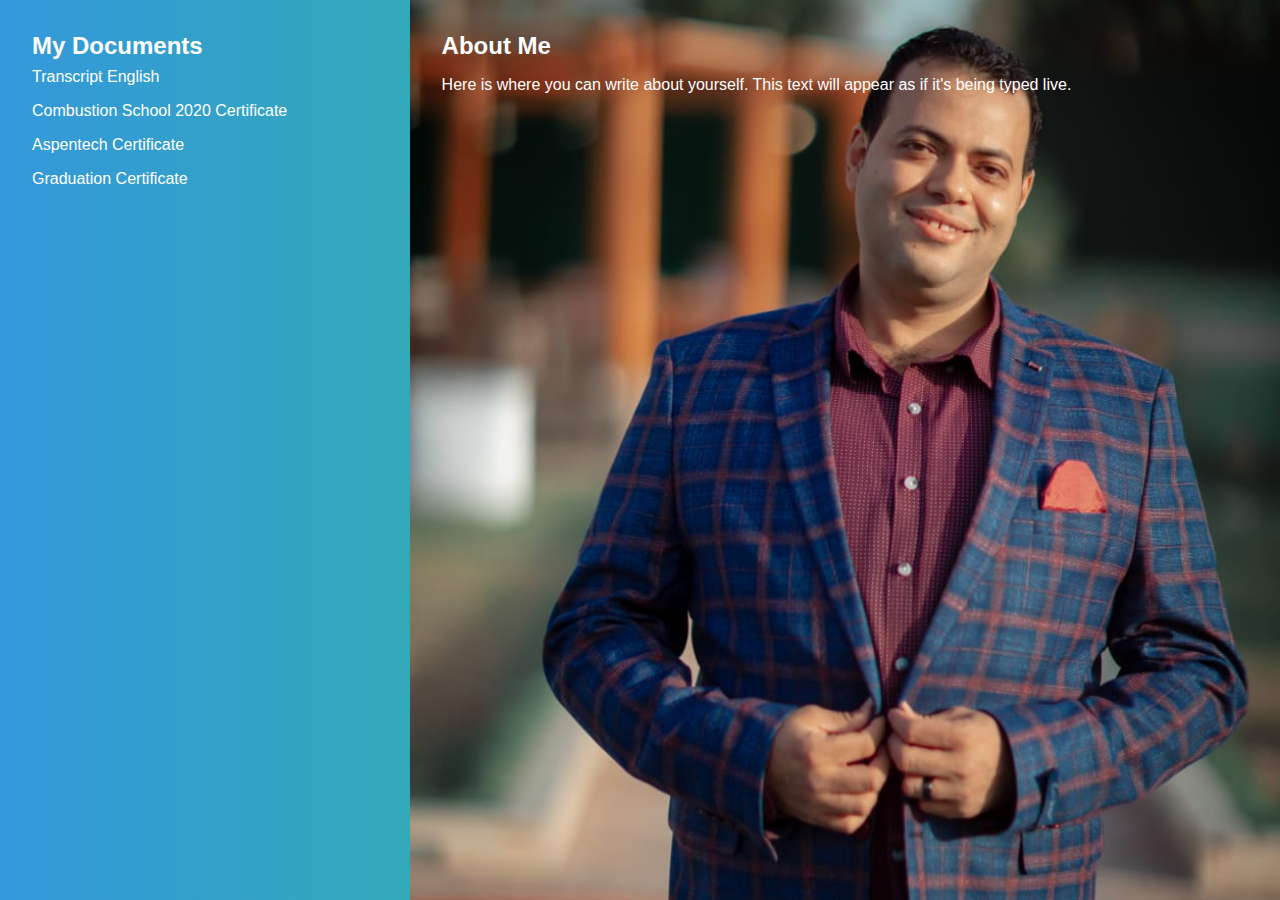
==== index.html @ 3d1b4ee0 "Add files via upload" ====
<!DOCTYPE html>
<html lang="en">

<head>
    <meta charset="UTF-8">
    <meta name="viewport" content="width=device-width, initial-scale=1.0">
    <title>My Graduation</title>
    <style>
        @keyframes slideshow {
            50% {
                opacity: 1;
            }
            100% {
                opacity: 0;
            }
        }

        @keyframes typing {
            from {
                width: 0;
            }
        }

        body {
            margin: 0;
            height: 100vh;
            display: flex;
            background: linear-gradient(to right, #3498db, #2ecc71);
            color: white;
            font-family: Arial, sans-serif;
        }

        .left {
            width: 30%;
            padding: 2em;
        }

        .right {
            width: 70%;
            padding: 2em;
            position: relative;
        }

        .right:before {
            content: " ";
            display: block;
            position: absolute;
            top: 0;
            bottom: 0;
            left: 0;
            right: 0;
            background: url("my_photo_1.jpg") no-repeat center center / cover;
            animation: slideshow 8s infinite;
            z-index: -1;
        }

        .right:after {
            content: " ";
            display: block;
            position: absolute;
            top: 0;
            bottom: 0;
            left: 0;
            right: 0;
            background: url("my_photo_2.jpg") no-repeat center center / cover;
            animation: slideshow 8s infinite;
            animation-delay: 4s;
            z-index: -1;
        }

        a {
            display: block;
            color: white;
            text-decoration: none;
            padding: 0.5em 0;
        }

        a:hover {
            text-decoration: underline;
        }

        h2 {
            margin: 0;
        }

        .typing h2 {
            white-space: nowrap;
            overflow: hidden;
            animation: typing 4s steps(40, end);
        }

        .typing p {
            white-space: nowrap;
            overflow: hidden;
            animation: typing 8s steps(80, end);
            animation-delay: 4s;
        }
    </style>
</head>

<body>
    <div class="left">
        <h2>My Documents</h2>
        <a href="Transcript English.pdf" target="_blank">Transcript English</a>
        <a href="Combustion School 2020 Certificate-Ahmed Sabri.png" target="_blank">Combustion School 2020 Certificate</a>
        <a href="Aspentech certificate for Ahmed Sabri.pdf" target="_blank">Aspentech Certificate</a>
        <a href="Ahmed_sabri_English_garduation_Certificate_Back&Front.pdf" target="_blank">Graduation Certificate</a>
    </div>
    <div class="right typing">
        <h2>About Me</h2>
        <p>Here is where you can write about yourself. This text will appear as if it's being typed live.</p>
    </div>
</body>

</html>
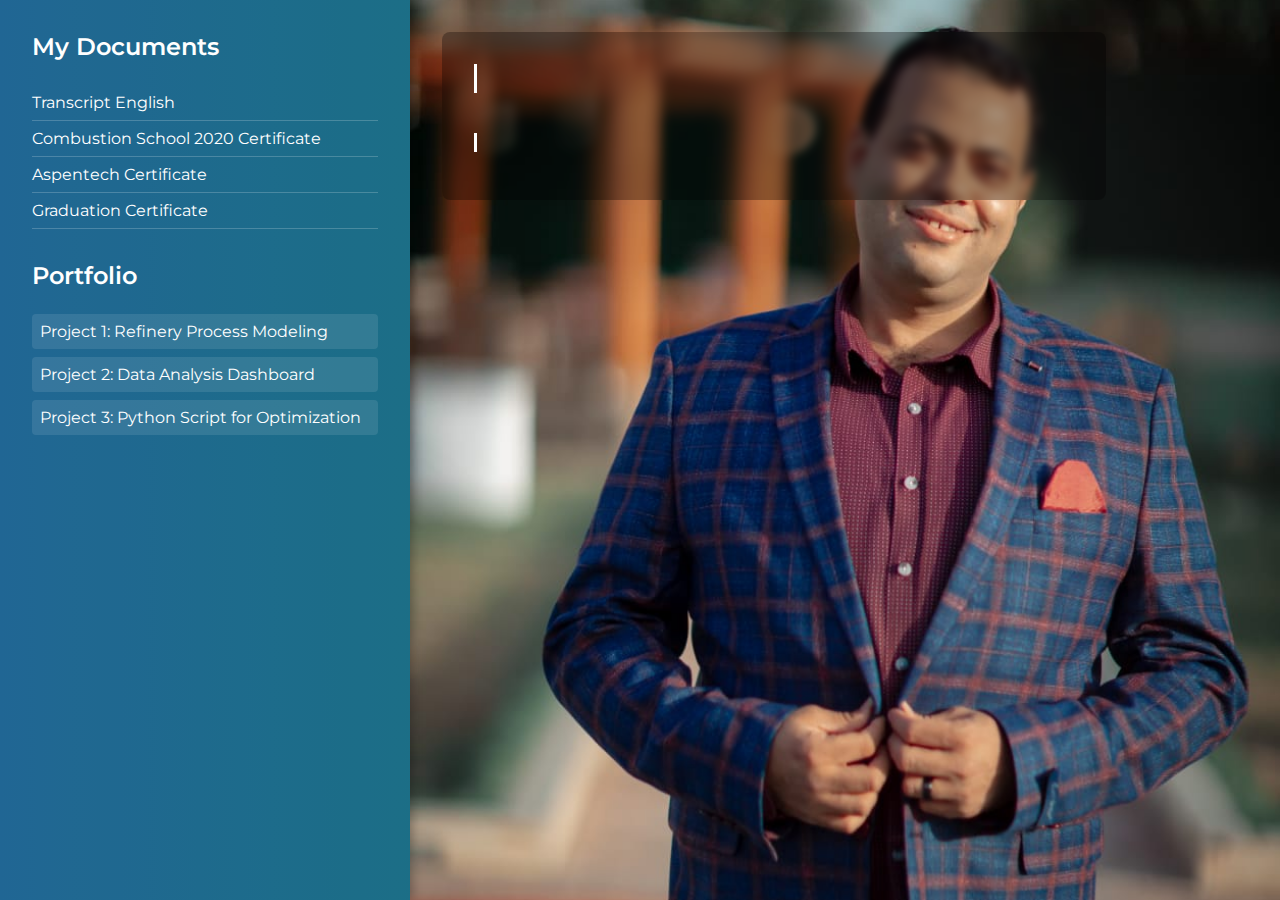
==== commit 02da528e: "Update index.html" ====
--- a/index.html
+++ b/index.html
@@ -1,11 +1,21 @@
 <!DOCTYPE html>
 <html lang="en">
-
 <head>
     <meta charset="UTF-8">
     <meta name="viewport" content="width=device-width, initial-scale=1.0">
-    <title>My Graduation</title>
+    <title>My Portfolio</title>
+    <!-- Google Font -->
+    <link rel="preconnect" href="https://fonts.googleapis.com">
+    <link rel="stylesheet" 
+          href="https://fonts.googleapis.com/css2?family=Montserrat:wght@300;400;600&display=swap">
     <style>
+        :root {
+            --primary-color: #2c3e50;
+            --secondary-color: #16a085;
+            --text-color: #ffffff;
+            --background-gradient: linear-gradient(to right, #2980b9, #16a085);
+        }
+
         @keyframes slideshow {
             50% {
                 opacity: 1;
@@ -23,22 +33,87 @@
 
         body {
             margin: 0;
+            font-family: 'Montserrat', sans-serif;
             height: 100vh;
             display: flex;
-            background: linear-gradient(to right, #3498db, #2ecc71);
-            color: white;
-            font-family: Arial, sans-serif;
+            flex-direction: column;
+            background: var(--background-gradient);
+            color: var(--text-color);
+        }
+
+        .container {
+            display: flex;
+            flex: 1;
+            overflow: hidden;
         }
 
         .left {
             width: 30%;
             padding: 2em;
+            background: rgba(0,0,0,0.2);
+            box-shadow: 2px 0px 10px rgba(0,0,0,0.3);
+            display: flex;
+            flex-direction: column;
+            justify-content: space-between;
+        }
+
+        .left h2 {
+            margin: 0 0 1em 0;
+            font-weight: 600;
+            font-size: 1.5em;
+        }
+
+        .docs-list {
+            margin-bottom: 2em;
+        }
+
+        .docs-list a {
+            display: block;
+            color: var(--text-color);
+            text-decoration: none;
+            padding: 0.5em 0;
+            border-bottom: 1px solid rgba(255,255,255,0.2);
+            transition: color 0.3s;
+        }
+
+        .docs-list a:hover {
+            color: #ecf0f1;
+        }
+
+        .portfolio {
+            margin-top: 2em;
+        }
+
+        .portfolio h2 {
+            margin: 0 0 1em 0;
+            font-weight: 600;
+            font-size: 1.5em;
+        }
+
+        .portfolio-items {
+            display: flex;
+            flex-direction: column;
+        }
+
+        .portfolio-items a {
+            margin-bottom: 0.5em;
+            padding: 0.5em;
+            background: rgba(255,255,255,0.1);
+            text-decoration: none;
+            color: var(--text-color);
+            border-radius: 4px;
+            transition: background 0.3s;
+        }
+
+        .portfolio-items a:hover {
+            background: rgba(255,255,255,0.2);
         }
 
         .right {
             width: 70%;
             padding: 2em;
             position: relative;
+            overflow: hidden;
         }
 
         .right:before {
@@ -68,48 +143,82 @@
             z-index: -1;
         }
 
-        a {
-            display: block;
-            color: white;
-            text-decoration: none;
-            padding: 0.5em 0;
-        }
-
-        a:hover {
-            text-decoration: underline;
-        }
-
-        h2 {
-            margin: 0;
-        }
-
-        .typing h2 {
-            white-space: nowrap;
-            overflow: hidden;
-            animation: typing 4s steps(40, end);
-        }
-
+        .about {
+            width: 100%;
+            max-width: 600px;
+            background: rgba(0,0,0,0.3);
+            padding: 2em;
+            border-radius: 8px;
+            backdrop-filter: blur(4px);
+        }
+
+        .about h2 {
+            margin-top: 0;
+            font-weight: 600;
+            position: relative;
+            display: inline-block;
+        }
+
+        /* Typing Effect */
+        .typing h2,
         .typing p {
             white-space: nowrap;
             overflow: hidden;
-            animation: typing 8s steps(80, end);
-            animation-delay: 4s;
+            border-right: 3px solid var(--text-color);
+        }
+
+        .typing h2 {
+            width: 0;
+            animation: typing 3s steps(30, end) forwards;
+        }
+
+        .typing p {
+            width: 0;
+            animation: typing 6s steps(60, end) forwards;
+            animation-delay: 3s;
+        }
+
+        @media screen and (max-width: 900px) {
+            .container {
+                flex-direction: column;
+            }
+            .left, .right {
+                width: 100%;
+            }
+            .left {
+                box-shadow: none;
+            }
         }
     </style>
 </head>
-
 <body>
-    <div class="left">
-        <h2>My Documents</h2>
-        <a href="Transcript English.pdf" target="_blank">Transcript English</a>
-        <a href="Combustion School 2020 Certificate-Ahmed Sabri.png" target="_blank">Combustion School 2020 Certificate</a>
-        <a href="Aspentech certificate for Ahmed Sabri.pdf" target="_blank">Aspentech Certificate</a>
-        <a href="Ahmed_sabri_English_garduation_Certificate_Back&Front.pdf" target="_blank">Graduation Certificate</a>
-    </div>
-    <div class="right typing">
-        <h2>About Me</h2>
-        <p>Here is where you can write about yourself. This text will appear as if it's being typed live.</p>
+    <div class="container">
+        <div class="left">
+            <div>
+                <h2>My Documents</h2>
+                <div class="docs-list">
+                    <a href="Transcript English.pdf" target="_blank">Transcript English</a>
+                    <a href="Combustion School 2020 Certificate-Ahmed Sabri.png" target="_blank">Combustion School 2020 Certificate</a>
+                    <a href="Aspentech certificate for Ahmed Sabri.pdf" target="_blank">Aspentech Certificate</a>
+                    <a href="Ahmed_sabri_English_garduation_Certificate_Back&Front.pdf" target="_blank">Graduation Certificate</a>
+                </div>
+
+                <div class="portfolio">
+                    <h2>Portfolio</h2>
+                    <div class="portfolio-items">
+                        <a href="#" target="_blank">Project 1: Refinery Process Modeling</a>
+                        <a href="#" target="_blank">Project 2: Data Analysis Dashboard</a>
+                        <a href="#" target="_blank">Project 3: Python Script for Optimization</a>
+                    </div>
+                </div>
+            </div>
+        </div>
+        <div class="right">
+            <div class="about typing">
+                <h2>About Me</h2>
+                <p>Welcome to my portfolio. I am a seasoned professional passionate about refinery processes, data analysis, and software development. I combine industry expertise with technical proficiency to deliver innovative solutions.</p>
+            </div>
+        </div>
     </div>
 </body>
-
-</html>+</html>
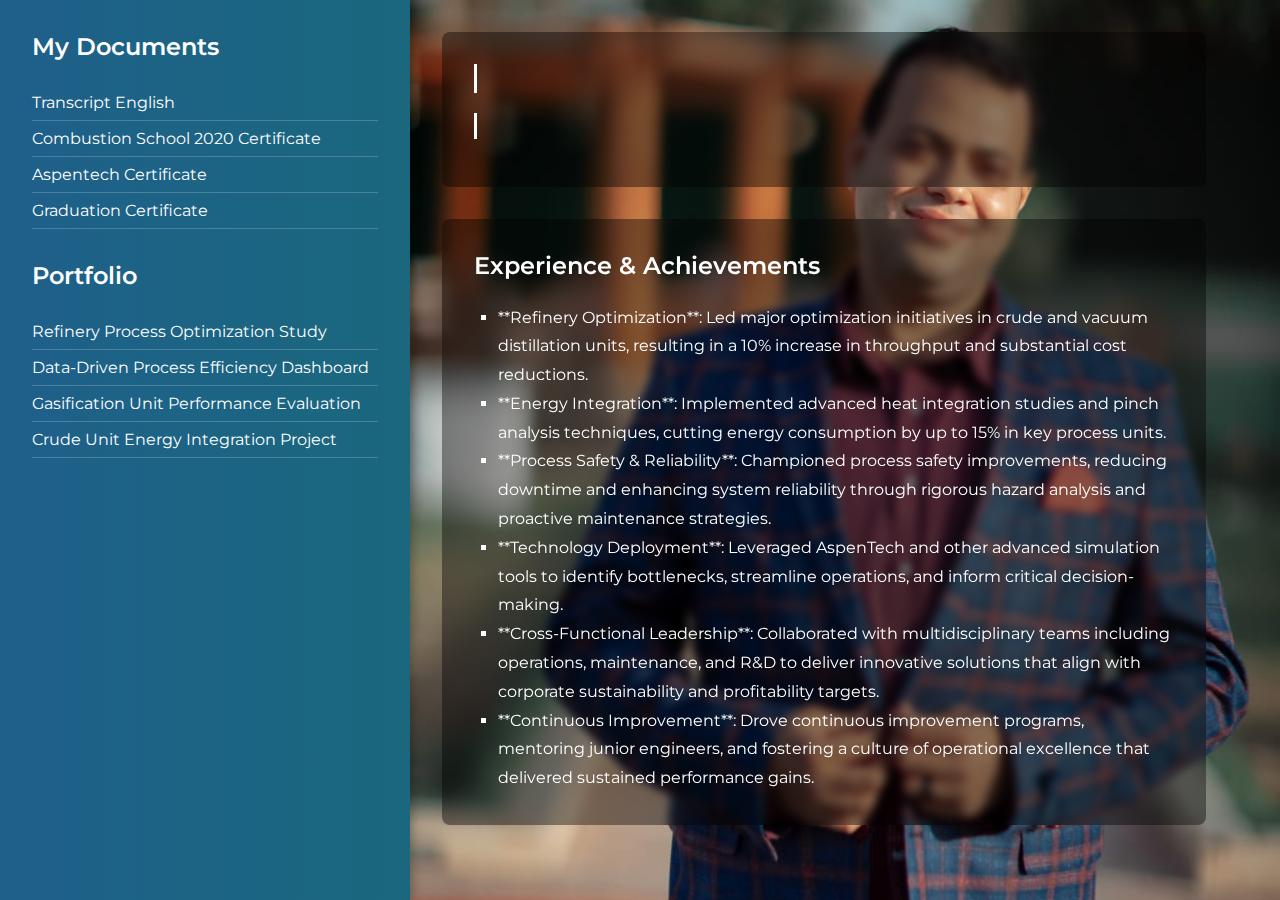
==== commit e3cd0ebc: "Update index.html" ====
--- a/index.html
+++ b/index.html
@@ -34,7 +34,7 @@
         body {
             margin: 0;
             font-family: 'Montserrat', sans-serif;
-            height: 100vh;
+            min-height: 100vh;
             display: flex;
             flex-direction: column;
             background: var(--background-gradient);
@@ -50,24 +50,27 @@
         .left {
             width: 30%;
             padding: 2em;
-            background: rgba(0,0,0,0.2);
+            background: rgba(0,0,0,0.25);
             box-shadow: 2px 0px 10px rgba(0,0,0,0.3);
             display: flex;
             flex-direction: column;
-            justify-content: space-between;
+            justify-content: flex-start;
         }
 
         .left h2 {
-            margin: 0 0 1em 0;
+            margin-top: 0;
+            margin-bottom: 1em;
             font-weight: 600;
             font-size: 1.5em;
         }
 
-        .docs-list {
+        .docs-list,
+        .portfolio-items {
             margin-bottom: 2em;
         }
 
-        .docs-list a {
+        .docs-list a,
+        .portfolio-items a {
             display: block;
             color: var(--text-color);
             text-decoration: none;
@@ -76,37 +79,15 @@
             transition: color 0.3s;
         }
 
-        .docs-list a:hover {
+        .docs-list a:hover,
+        .portfolio-items a:hover {
             color: #ecf0f1;
-        }
-
-        .portfolio {
-            margin-top: 2em;
         }
 
         .portfolio h2 {
             margin: 0 0 1em 0;
             font-weight: 600;
             font-size: 1.5em;
-        }
-
-        .portfolio-items {
-            display: flex;
-            flex-direction: column;
-        }
-
-        .portfolio-items a {
-            margin-bottom: 0.5em;
-            padding: 0.5em;
-            background: rgba(255,255,255,0.1);
-            text-decoration: none;
-            color: var(--text-color);
-            border-radius: 4px;
-            transition: background 0.3s;
-        }
-
-        .portfolio-items a:hover {
-            background: rgba(255,255,255,0.2);
         }
 
         .right {
@@ -143,23 +124,25 @@
             z-index: -1;
         }
 
-        .about {
+        .about-section {
             width: 100%;
-            max-width: 600px;
-            background: rgba(0,0,0,0.3);
+            max-width: 700px;
+            background: rgba(0,0,0,0.4);
             padding: 2em;
             border-radius: 8px;
             backdrop-filter: blur(4px);
-        }
-
-        .about h2 {
+            margin-bottom: 2em;
+        }
+
+        .about-section h2 {
             margin-top: 0;
             font-weight: 600;
-            position: relative;
-            display: inline-block;
-        }
-
-        /* Typing Effect */
+        }
+
+        .about-section p {
+            line-height: 1.6em;
+        }
+
         .typing h2,
         .typing p {
             white-space: nowrap;
@@ -178,6 +161,32 @@
             animation-delay: 3s;
         }
 
+        .experience {
+            width: 100%;
+            max-width: 700px;
+            background: rgba(0,0,0,0.4);
+            padding: 2em;
+            border-radius: 8px;
+            backdrop-filter: blur(4px);
+        }
+
+        .experience h2 {
+            margin-top: 0;
+            margin-bottom: 1em;
+            font-weight: 600;
+        }
+
+        .experience ul {
+            list-style-type: square;
+            margin: 0;
+            padding: 0;
+            line-height: 1.8em;
+        }
+
+        .experience ul li {
+            margin-left: 1.5em;
+        }
+
         @media screen and (max-width: 900px) {
             .container {
                 flex-direction: column;
@@ -194,29 +203,54 @@
 <body>
     <div class="container">
         <div class="left">
-            <div>
-                <h2>My Documents</h2>
-                <div class="docs-list">
-                    <a href="Transcript English.pdf" target="_blank">Transcript English</a>
-                    <a href="Combustion School 2020 Certificate-Ahmed Sabri.png" target="_blank">Combustion School 2020 Certificate</a>
-                    <a href="Aspentech certificate for Ahmed Sabri.pdf" target="_blank">Aspentech Certificate</a>
-                    <a href="Ahmed_sabri_English_garduation_Certificate_Back&Front.pdf" target="_blank">Graduation Certificate</a>
-                </div>
-
-                <div class="portfolio">
-                    <h2>Portfolio</h2>
-                    <div class="portfolio-items">
-                        <a href="#" target="_blank">Project 1: Refinery Process Modeling</a>
-                        <a href="#" target="_blank">Project 2: Data Analysis Dashboard</a>
-                        <a href="#" target="_blank">Project 3: Python Script for Optimization</a>
-                    </div>
+            <h2>My Documents</h2>
+            <div class="docs-list">
+                <a href="Transcript English.pdf" target="_blank">Transcript English</a>
+                <a href="Combustion School 2020 Certificate-Ahmed Sabri.png" target="_blank">Combustion School 2020 Certificate</a>
+                <a href="Aspentech certificate for Ahmed Sabri.pdf" target="_blank">Aspentech Certificate</a>
+                <a href="Ahmed_sabri_English_garduation_Certificate_Back&Front.pdf" target="_blank">Graduation Certificate</a>
+            </div>
+            <div class="portfolio">
+                <h2>Portfolio</h2>
+                <div class="portfolio-items">
+                    <a href="#" target="_blank">Refinery Process Optimization Study</a>
+                    <a href="#" target="_blank">Data-Driven Process Efficiency Dashboard</a>
+                    <a href="#" target="_blank">Gasification Unit Performance Evaluation</a>
+                    <a href="#" target="_blank">Crude Unit Energy Integration Project</a>
                 </div>
             </div>
         </div>
         <div class="right">
-            <div class="about typing">
+            <div class="about-section typing">
                 <h2>About Me</h2>
-                <p>Welcome to my portfolio. I am a seasoned professional passionate about refinery processes, data analysis, and software development. I combine industry expertise with technical proficiency to deliver innovative solutions.</p>
+                <p>
+                    I am a seasoned Refinery Process Engineer with over 16 years of hands-on experience 
+                    in optimizing process units, enhancing energy efficiency, and driving operational 
+                    excellence. My career has been dedicated to refining hydrocarbons safely, efficiently, 
+                    and sustainably. Over the years, I've combined advanced engineering principles with 
+                    data-driven methodologies to deliver measurable improvements in product quality, 
+                    throughput, and cost savings.
+                </p>
+            </div>
+            
+            <div class="experience">
+                <h2>Experience & Achievements</h2>
+                <ul>
+                    <li>**Refinery Optimization**: Led major optimization initiatives in crude and vacuum 
+                        distillation units, resulting in a 10% increase in throughput and substantial cost reductions.</li>
+                    <li>**Energy Integration**: Implemented advanced heat integration studies and pinch analysis 
+                        techniques, cutting energy consumption by up to 15% in key process units.</li>
+                    <li>**Process Safety & Reliability**: Championed process safety improvements, reducing 
+                        downtime and enhancing system reliability through rigorous hazard analysis and proactive 
+                        maintenance strategies.</li>
+                    <li>**Technology Deployment**: Leveraged AspenTech and other advanced simulation tools to 
+                        identify bottlenecks, streamline operations, and inform critical decision-making.</li>
+                    <li>**Cross-Functional Leadership**: Collaborated with multidisciplinary teams including 
+                        operations, maintenance, and R&D to deliver innovative solutions that align with corporate 
+                        sustainability and profitability targets.</li>
+                    <li>**Continuous Improvement**: Drove continuous improvement programs, mentoring junior engineers, 
+                        and fostering a culture of operational excellence that delivered sustained performance gains.</li>
+                </ul>
             </div>
         </div>
     </div>
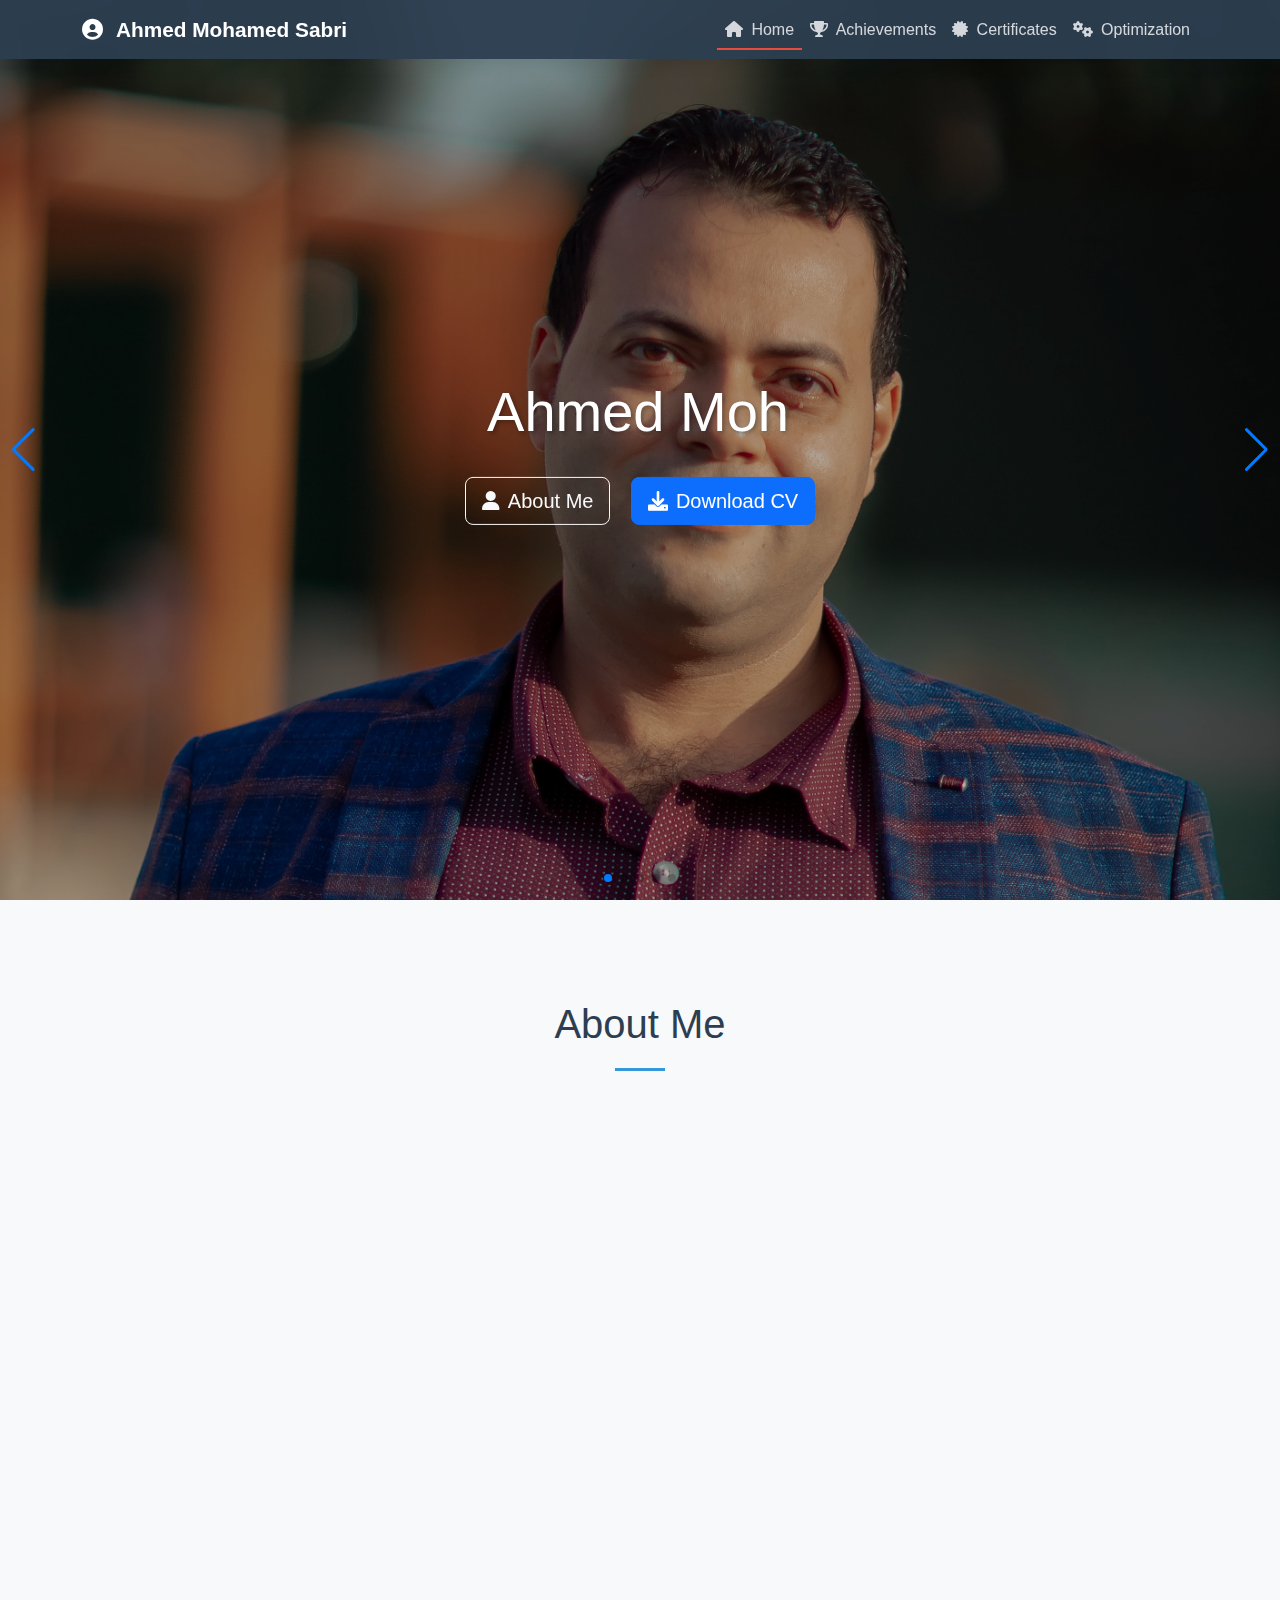
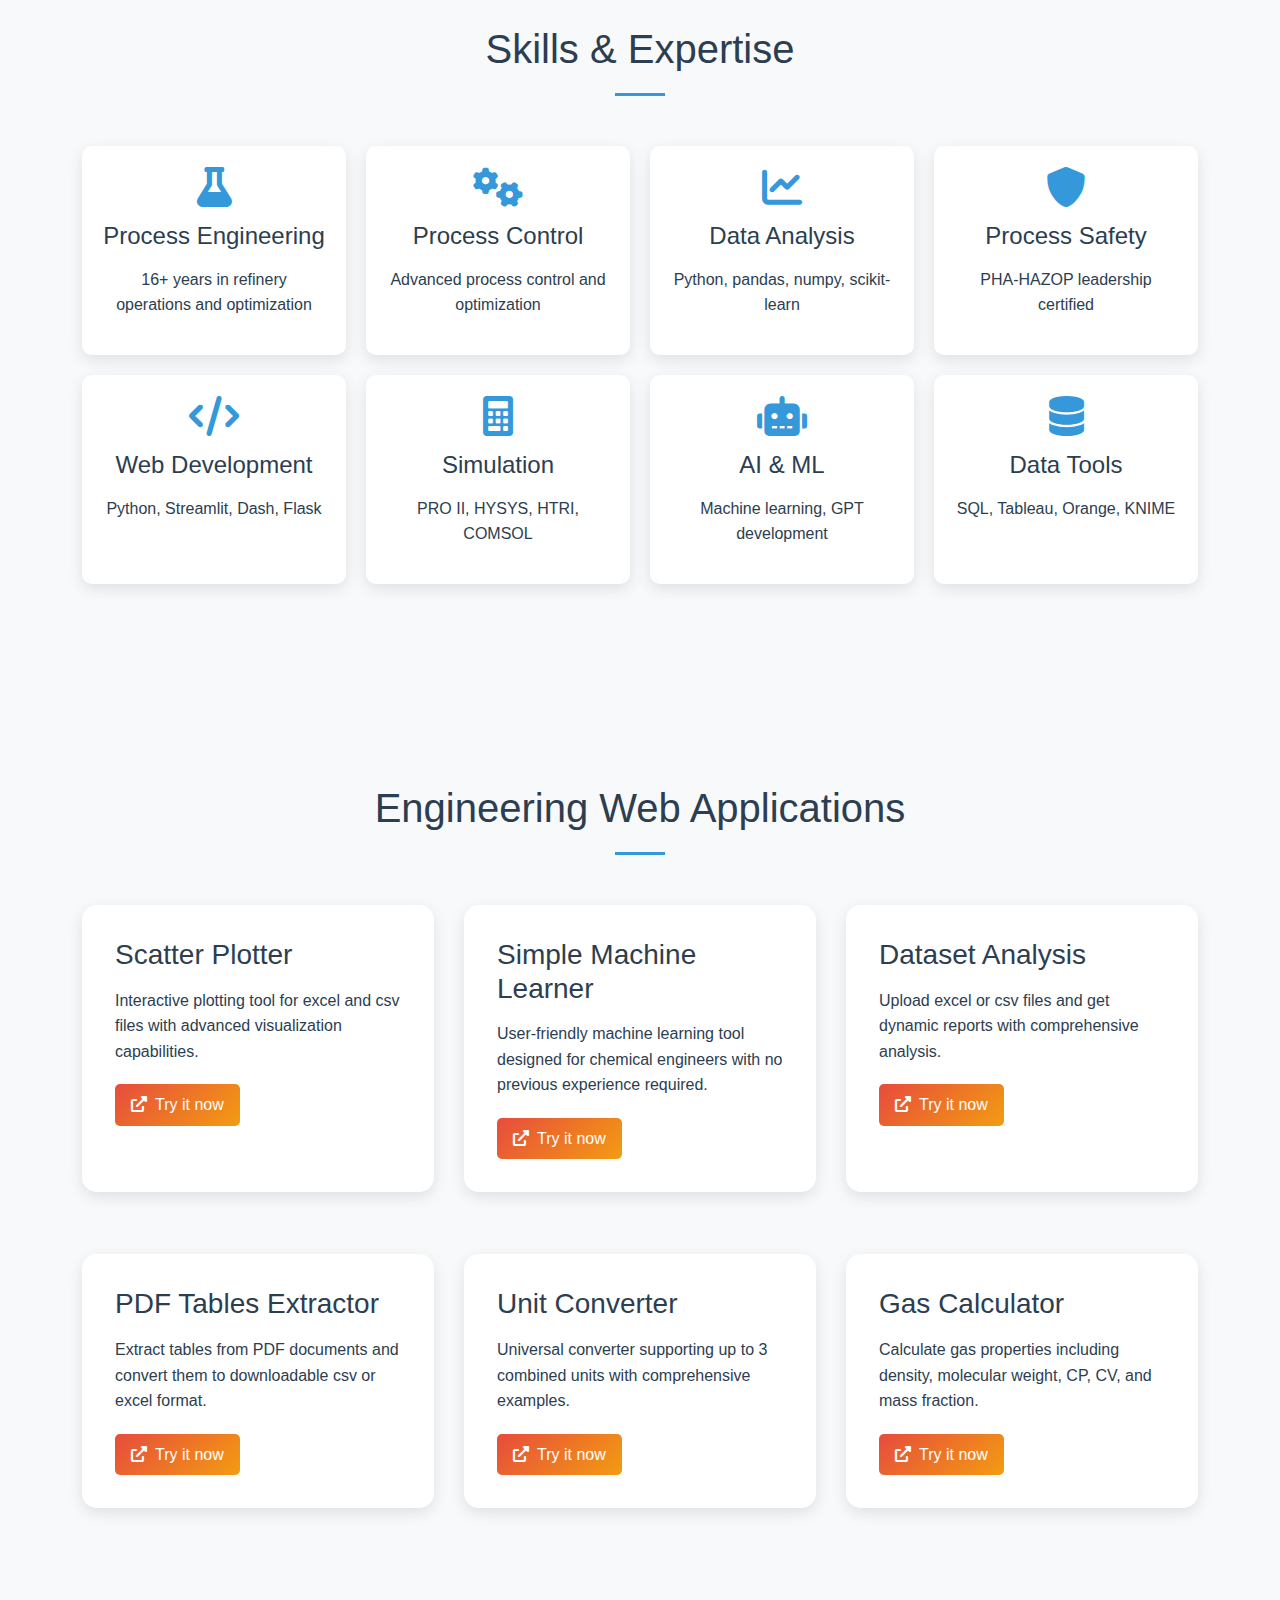
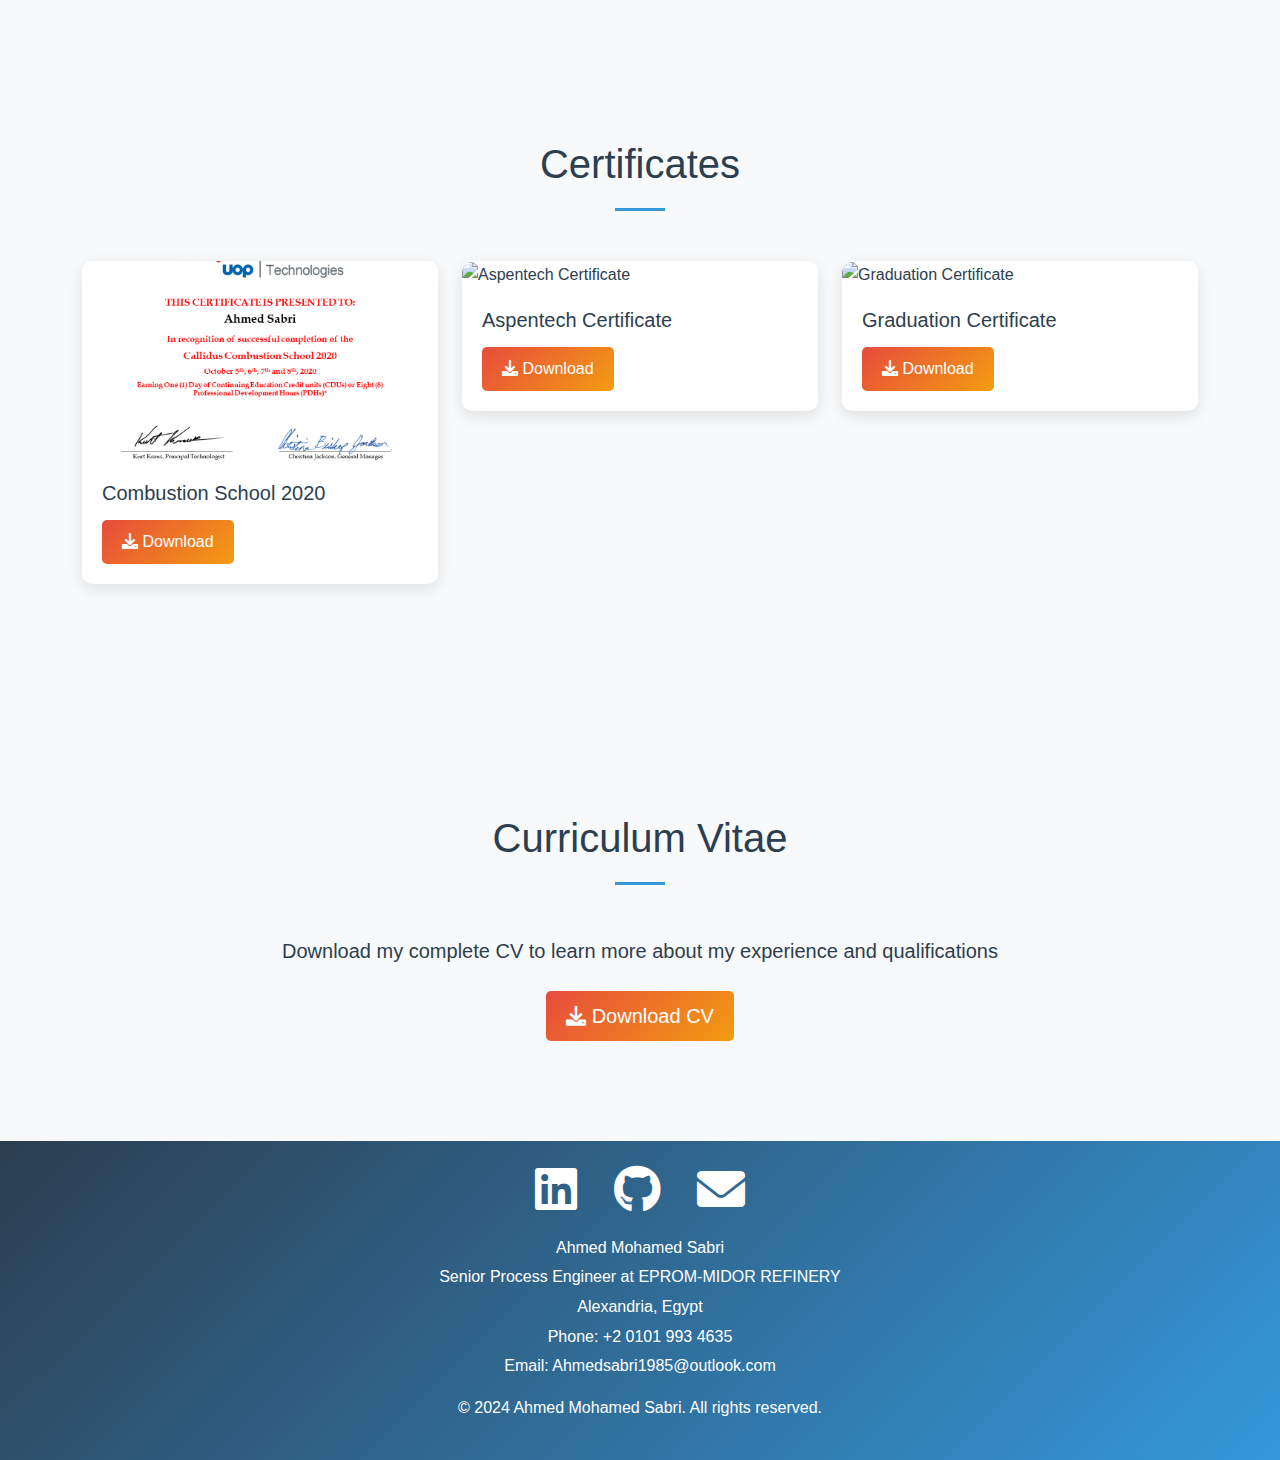
==== commit b189f081: "Updated portfolio website with modern design, optimization page, and enhanced JavaScript effects" ====
--- a/index.html
+++ b/index.html
@@ -1,258 +1,507 @@
-<!DOCTYPE html>
-<html lang="en">
-<head>
-    <meta charset="UTF-8">
-    <meta name="viewport" content="width=device-width, initial-scale=1.0">
-    <title>My Portfolio</title>
-    <!-- Google Font -->
-    <link rel="preconnect" href="https://fonts.googleapis.com">
-    <link rel="stylesheet" 
-          href="https://fonts.googleapis.com/css2?family=Montserrat:wght@300;400;600&display=swap">
-    <style>
-        :root {
-            --primary-color: #2c3e50;
-            --secondary-color: #16a085;
-            --text-color: #ffffff;
-            --background-gradient: linear-gradient(to right, #2980b9, #16a085);
-        }
-
-        @keyframes slideshow {
-            50% {
-                opacity: 1;
-            }
-            100% {
-                opacity: 0;
-            }
-        }
-
-        @keyframes typing {
-            from {
-                width: 0;
-            }
-        }
-
-        body {
-            margin: 0;
-            font-family: 'Montserrat', sans-serif;
-            min-height: 100vh;
-            display: flex;
-            flex-direction: column;
-            background: var(--background-gradient);
-            color: var(--text-color);
-        }
-
-        .container {
-            display: flex;
-            flex: 1;
-            overflow: hidden;
-        }
-
-        .left {
-            width: 30%;
-            padding: 2em;
-            background: rgba(0,0,0,0.25);
-            box-shadow: 2px 0px 10px rgba(0,0,0,0.3);
-            display: flex;
-            flex-direction: column;
-            justify-content: flex-start;
-        }
-
-        .left h2 {
-            margin-top: 0;
-            margin-bottom: 1em;
-            font-weight: 600;
-            font-size: 1.5em;
-        }
-
-        .docs-list,
-        .portfolio-items {
-            margin-bottom: 2em;
-        }
-
-        .docs-list a,
-        .portfolio-items a {
-            display: block;
-            color: var(--text-color);
-            text-decoration: none;
-            padding: 0.5em 0;
-            border-bottom: 1px solid rgba(255,255,255,0.2);
-            transition: color 0.3s;
-        }
-
-        .docs-list a:hover,
-        .portfolio-items a:hover {
-            color: #ecf0f1;
-        }
-
-        .portfolio h2 {
-            margin: 0 0 1em 0;
-            font-weight: 600;
-            font-size: 1.5em;
-        }
-
-        .right {
-            width: 70%;
-            padding: 2em;
-            position: relative;
-            overflow: hidden;
-        }
-
-        .right:before {
-            content: " ";
-            display: block;
-            position: absolute;
-            top: 0;
-            bottom: 0;
-            left: 0;
-            right: 0;
-            background: url("my_photo_1.jpg") no-repeat center center / cover;
-            animation: slideshow 8s infinite;
-            z-index: -1;
-        }
-
-        .right:after {
-            content: " ";
-            display: block;
-            position: absolute;
-            top: 0;
-            bottom: 0;
-            left: 0;
-            right: 0;
-            background: url("my_photo_2.jpg") no-repeat center center / cover;
-            animation: slideshow 8s infinite;
-            animation-delay: 4s;
-            z-index: -1;
-        }
-
-        .about-section {
-            width: 100%;
-            max-width: 700px;
-            background: rgba(0,0,0,0.4);
-            padding: 2em;
-            border-radius: 8px;
-            backdrop-filter: blur(4px);
-            margin-bottom: 2em;
-        }
-
-        .about-section h2 {
-            margin-top: 0;
-            font-weight: 600;
-        }
-
-        .about-section p {
-            line-height: 1.6em;
-        }
-
-        .typing h2,
-        .typing p {
-            white-space: nowrap;
-            overflow: hidden;
-            border-right: 3px solid var(--text-color);
-        }
-
-        .typing h2 {
-            width: 0;
-            animation: typing 3s steps(30, end) forwards;
-        }
-
-        .typing p {
-            width: 0;
-            animation: typing 6s steps(60, end) forwards;
-            animation-delay: 3s;
-        }
-
-        .experience {
-            width: 100%;
-            max-width: 700px;
-            background: rgba(0,0,0,0.4);
-            padding: 2em;
-            border-radius: 8px;
-            backdrop-filter: blur(4px);
-        }
-
-        .experience h2 {
-            margin-top: 0;
-            margin-bottom: 1em;
-            font-weight: 600;
-        }
-
-        .experience ul {
-            list-style-type: square;
-            margin: 0;
-            padding: 0;
-            line-height: 1.8em;
-        }
-
-        .experience ul li {
-            margin-left: 1.5em;
-        }
-
-        @media screen and (max-width: 900px) {
-            .container {
-                flex-direction: column;
-            }
-            .left, .right {
-                width: 100%;
-            }
-            .left {
-                box-shadow: none;
-            }
-        }
-    </style>
-</head>
-<body>
-    <div class="container">
-        <div class="left">
-            <h2>My Documents</h2>
-            <div class="docs-list">
-                <a href="Transcript English.pdf" target="_blank">Transcript English</a>
-                <a href="Combustion School 2020 Certificate-Ahmed Sabri.png" target="_blank">Combustion School 2020 Certificate</a>
-                <a href="Aspentech certificate for Ahmed Sabri.pdf" target="_blank">Aspentech Certificate</a>
-                <a href="Ahmed_sabri_English_garduation_Certificate_Back&Front.pdf" target="_blank">Graduation Certificate</a>
-            </div>
-            <div class="portfolio">
-                <h2>Portfolio</h2>
-                <div class="portfolio-items">
-                    <a href="#" target="_blank">Refinery Process Optimization Study</a>
-                    <a href="#" target="_blank">Data-Driven Process Efficiency Dashboard</a>
-                    <a href="#" target="_blank">Gasification Unit Performance Evaluation</a>
-                    <a href="#" target="_blank">Crude Unit Energy Integration Project</a>
-                </div>
-            </div>
-        </div>
-        <div class="right">
-            <div class="about-section typing">
-                <h2>About Me</h2>
-                <p>
-                    I am a seasoned Refinery Process Engineer with over 16 years of hands-on experience 
-                    in optimizing process units, enhancing energy efficiency, and driving operational 
-                    excellence. My career has been dedicated to refining hydrocarbons safely, efficiently, 
-                    and sustainably. Over the years, I've combined advanced engineering principles with 
-                    data-driven methodologies to deliver measurable improvements in product quality, 
-                    throughput, and cost savings.
-                </p>
-            </div>
-            
-            <div class="experience">
-                <h2>Experience & Achievements</h2>
-                <ul>
-                    <li>**Refinery Optimization**: Led major optimization initiatives in crude and vacuum 
-                        distillation units, resulting in a 10% increase in throughput and substantial cost reductions.</li>
-                    <li>**Energy Integration**: Implemented advanced heat integration studies and pinch analysis 
-                        techniques, cutting energy consumption by up to 15% in key process units.</li>
-                    <li>**Process Safety & Reliability**: Championed process safety improvements, reducing 
-                        downtime and enhancing system reliability through rigorous hazard analysis and proactive 
-                        maintenance strategies.</li>
-                    <li>**Technology Deployment**: Leveraged AspenTech and other advanced simulation tools to 
-                        identify bottlenecks, streamline operations, and inform critical decision-making.</li>
-                    <li>**Cross-Functional Leadership**: Collaborated with multidisciplinary teams including 
-                        operations, maintenance, and R&D to deliver innovative solutions that align with corporate 
-                        sustainability and profitability targets.</li>
-                    <li>**Continuous Improvement**: Drove continuous improvement programs, mentoring junior engineers, 
-                        and fostering a culture of operational excellence that delivered sustained performance gains.</li>
-                </ul>
-            </div>
-        </div>
-    </div>
-</body>
-</html>
+<!DOCTYPE html>
+<html lang="en">
+<head>
+    <meta charset="UTF-8">
+    <meta name="viewport" content="width=device-width, initial-scale=1.0">
+    <title>Ahmed Mohamed Sabri - Portfolio</title>
+    <link href="https://cdn.jsdelivr.net/npm/bootstrap@5.3.0/dist/css/bootstrap.min.css" rel="stylesheet">
+    <link rel="stylesheet" href="https://cdnjs.cloudflare.com/ajax/libs/font-awesome/6.0.0/css/all.min.css">
+    <link rel="stylesheet" href="https://cdn.jsdelivr.net/npm/swiper@8/swiper-bundle.min.css">
+    <link rel="stylesheet" href="styles.css">
+    <style>
+        :root {
+            --primary-color: #2c3e50;
+            --secondary-color: #3498db;
+            --accent-color: #e74c3c;
+        }
+
+        body {
+            font-family: 'Segoe UI', Tahoma, Geneva, Verdana, sans-serif;
+            line-height: 1.6;
+            color: var(--primary-color);
+        }
+
+        .navbar {
+            background-color: rgba(44, 62, 80, 0.95);
+            backdrop-filter: blur(10px);
+            position: fixed;
+            width: 100%;
+            z-index: 1000;
+        }
+
+        .navbar-brand {
+            color: white !important;
+            font-weight: bold;
+        }
+
+        .nav-link {
+            color: rgba(255, 255, 255, 0.8) !important;
+            transition: color 0.3s ease;
+        }
+
+        .nav-link:hover {
+            color: white !important;
+        }
+
+        .hero-section {
+            height: 100vh;
+            background: linear-gradient(rgba(0, 0, 0, 0.5), rgba(0, 0, 0, 0.5));
+            position: relative;
+            overflow: hidden;
+        }
+
+        .swiper {
+            width: 100%;
+            height: 100%;
+        }
+
+        .swiper-slide img {
+            width: 100%;
+            height: 100%;
+            object-fit: cover;
+        }
+
+        .hero-content {
+            position: absolute;
+            top: 50%;
+            left: 50%;
+            transform: translate(-50%, -50%);
+            text-align: center;
+            color: white;
+            z-index: 2;
+        }
+
+        .section {
+            padding: 100px 0;
+        }
+
+        .section-title {
+            text-align: center;
+            margin-bottom: 50px;
+            position: relative;
+        }
+
+        .section-title::after {
+            content: '';
+            display: block;
+            width: 50px;
+            height: 3px;
+            background-color: var(--secondary-color);
+            margin: 20px auto;
+        }
+
+        .certificate-card {
+            background: white;
+            border-radius: 10px;
+            box-shadow: 0 5px 15px rgba(0, 0, 0, 0.1);
+            transition: transform 0.3s ease;
+            margin-bottom: 30px;
+        }
+
+        .certificate-card:hover {
+            transform: translateY(-5px);
+        }
+
+        .certificate-card img {
+            width: 100%;
+            height: 200px;
+            object-fit: cover;
+            border-radius: 10px 10px 0 0;
+        }
+
+        .certificate-card .card-body {
+            padding: 20px;
+        }
+
+        .btn-download {
+            background-color: var(--secondary-color);
+            color: white;
+            border: none;
+            padding: 10px 20px;
+            border-radius: 5px;
+            transition: background-color 0.3s ease;
+        }
+
+        .btn-download:hover {
+            background-color: #2980b9;
+            color: white;
+        }
+
+        .skills-grid {
+            display: grid;
+            grid-template-columns: repeat(auto-fit, minmax(250px, 1fr));
+            gap: 20px;
+            margin-top: 30px;
+        }
+
+        .skill-item {
+            background: white;
+            padding: 20px;
+            border-radius: 10px;
+            box-shadow: 0 5px 15px rgba(0, 0, 0, 0.1);
+            text-align: center;
+        }
+
+        .skill-item i {
+            font-size: 2.5rem;
+            color: var(--secondary-color);
+            margin-bottom: 15px;
+        }
+
+        @media (max-width: 768px) {
+            .hero-section {
+                height: 70vh;
+            }
+            
+            .section {
+                padding: 50px 0;
+            }
+        }
+
+        .scroll-progress {
+            position: fixed;
+            top: 0;
+            left: 0;
+            width: 0;
+            height: 3px;
+            background: var(--secondary-color);
+            z-index: 1001;
+            transition: width 0.1s ease;
+        }
+
+        .loading {
+            position: relative;
+            pointer-events: none;
+        }
+
+        .loading::after {
+            content: '';
+            position: absolute;
+            top: 50%;
+            left: 50%;
+            width: 20px;
+            height: 20px;
+            margin: -10px 0 0 -10px;
+            border: 2px solid rgba(255, 255, 255, 0.3);
+            border-top-color: white;
+            border-radius: 50%;
+            animation: spin 0.8s linear infinite;
+        }
+
+        @keyframes spin {
+            to { transform: rotate(360deg); }
+        }
+
+        .particle {
+            position: absolute;
+            width: 2px;
+            height: 2px;
+            background: rgba(233, 69, 96, 0.5);
+            border-radius: 50%;
+            animation: float linear infinite;
+        }
+
+        @keyframes float {
+            0% {
+                transform: translateY(0) translateX(0);
+                opacity: 0;
+            }
+            50% {
+                opacity: 1;
+            }
+            100% {
+                transform: translateY(-100px) translateX(50px);
+                opacity: 0;
+            }
+        }
+
+        .cursor {
+            display: inline-block;
+            width: 2px;
+            height: 1em;
+            background-color: var(--highlight-color);
+            margin-left: 2px;
+            animation: blink 1s infinite;
+        }
+
+        @keyframes blink {
+            0%, 100% { opacity: 1; }
+            50% { opacity: 0; }
+        }
+    </style>
+</head>
+<body>
+    <!-- Navigation -->
+    <nav class="navbar navbar-expand-lg navbar-dark">
+        <div class="container">
+            <a class="navbar-brand" href="#">
+                <i class="fas fa-user-circle me-2"></i>
+                Ahmed Mohamed Sabri
+            </a>
+            <button class="navbar-toggler" type="button" data-bs-toggle="collapse" data-bs-target="#navbarNav">
+                <span class="navbar-toggler-icon"></span>
+            </button>
+            <div class="collapse navbar-collapse" id="navbarNav">
+                <ul class="navbar-nav ms-auto">
+                    <li class="nav-item">
+                        <a class="nav-link active" href="index.html">
+                            <i class="fas fa-home me-1"></i> Home
+                        </a>
+                    </li>
+                    <li class="nav-item">
+                        <a class="nav-link" href="achievements.html">
+                            <i class="fas fa-trophy me-1"></i> Achievements
+                        </a>
+                    </li>
+                    <li class="nav-item">
+                        <a class="nav-link" href="certificates.html">
+                            <i class="fas fa-certificate me-1"></i> Certificates
+                        </a>
+                    </li>
+                    <li class="nav-item">
+                        <a class="nav-link" href="optimization.html">
+                            <i class="fas fa-cogs me-1"></i> Optimization
+                        </a>
+                    </li>
+                </ul>
+            </div>
+        </div>
+    </nav>
+
+    <!-- Hero Section -->
+    <section class="hero-section">
+        <div class="swiper">
+            <div class="swiper-wrapper">
+                <div class="swiper-slide">
+                    <img src="my_photo_1.jpg" alt="Ahmed Mohamed Sabri">
+                </div>
+                <div class="swiper-slide">
+                    <img src="my_photo_2.jpg" alt="Ahmed Mohamed Sabri">
+                </div>
+                <div class="swiper-slide">
+                    <img src="my_photo_3.jpg" alt="Ahmed Mohamed Sabri">
+                </div>
+                <div class="swiper-slide">
+                    <img src="my_photo_4.jpg" alt="Ahmed Mohamed Sabri">
+                </div>
+                <div class="swiper-slide">
+                    <img src="my_photo_5.jpg" alt="Ahmed Mohamed Sabri">
+                </div>
+            </div>
+            <div class="swiper-pagination"></div>
+            <div class="swiper-button-next"></div>
+            <div class="swiper-button-prev"></div>
+        </div>
+        <div class="hero-content">
+            <h1 class="display-4"></h1>
+            <p class="lead"></p>
+            <div class="mt-4">
+                <a href="#about" class="btn btn-outline-light btn-lg me-3">
+                    <i class="fas fa-user me-2"></i>About Me
+                </a>
+                <a href="#cv" class="btn btn-primary btn-lg">
+                    <i class="fas fa-download me-2"></i>Download CV
+                </a>
+            </div>
+        </div>
+    </section>
+
+    <!-- About Section -->
+    <section id="about" class="section">
+        <div class="container">
+            <h2 class="section-title">About Me</h2>
+            <div class="row">
+                <div class="col-lg-6 slide-in-left">
+                    <p>I am a Senior Process Engineer with over 16 years of experience at EPROM-MIDOR REFINERY in Alexandria, Egypt. My expertise spans across various refinery units including Naphtha hydrotreating, Naphtha splitter, Naphtha reforming (platformer-CCR), naphtha isomerization (penex), kerosene merox, LPG merox, light ends treatment, and LPG recovery Units.</p>
+                    <p>I hold a B.Sc. in Petrochemicals & Petroleum Refining Engineering from Suez Canal University and am currently pursuing an MBA at Alexandria University. My professional journey is marked by continuous learning and innovation, particularly in the areas of process optimization, data analysis, and AI applications in process engineering.</p>
+                </div>
+                <div class="col-lg-6 slide-in-right">
+                    <p>Beyond traditional engineering roles, I have developed a comprehensive suite of web applications specifically designed for chemical and process engineers. These tools, available at <a href="https://amsamms.github.io/web_apps/" target="_blank" class="text-primary">amsamms.github.io/web_apps/</a>, include:</p>
+                    <ul class="list-unstyled">
+                        <li><i class="fas fa-check-circle text-primary me-2"></i>Units conversion tools</li>
+                        <li><i class="fas fa-check-circle text-primary me-2"></i>Gas properties calculations</li>
+                        <li><i class="fas fa-check-circle text-primary me-2"></i>Scatter plotting applications</li>
+                        <li><i class="fas fa-check-circle text-primary me-2"></i>Machine learning implementations</li>
+                    </ul>
+                    <p>I am also actively involved in developing AI solutions for process engineering, including specialized GPT-based tools and machine learning models for process optimization.</p>
+                </div>
+            </div>
+        </div>
+    </section>
+
+    <!-- Skills Section -->
+    <section id="skills" class="section bg-light">
+        <div class="container">
+            <h2 class="section-title">Skills & Expertise</h2>
+            <div class="skills-grid">
+                <div class="skill-item">
+                    <i class="fas fa-flask"></i>
+                    <h4>Process Engineering</h4>
+                    <p>16+ years in refinery operations and optimization</p>
+                </div>
+                <div class="skill-item">
+                    <i class="fas fa-cogs"></i>
+                    <h4>Process Control</h4>
+                    <p>Advanced process control and optimization</p>
+                </div>
+                <div class="skill-item">
+                    <i class="fas fa-chart-line"></i>
+                    <h4>Data Analysis</h4>
+                    <p>Python, pandas, numpy, scikit-learn</p>
+                </div>
+                <div class="skill-item">
+                    <i class="fas fa-shield-alt"></i>
+                    <h4>Process Safety</h4>
+                    <p>PHA-HAZOP leadership certified</p>
+                </div>
+                <div class="skill-item">
+                    <i class="fas fa-code"></i>
+                    <h4>Web Development</h4>
+                    <p>Python, Streamlit, Dash, Flask</p>
+                </div>
+                <div class="skill-item">
+                    <i class="fas fa-calculator"></i>
+                    <h4>Simulation</h4>
+                    <p>PRO II, HYSYS, HTRI, COMSOL</p>
+                </div>
+                <div class="skill-item">
+                    <i class="fas fa-robot"></i>
+                    <h4>AI & ML</h4>
+                    <p>Machine learning, GPT development</p>
+                </div>
+                <div class="skill-item">
+                    <i class="fas fa-database"></i>
+                    <h4>Data Tools</h4>
+                    <p>SQL, Tableau, Orange, KNIME</p>
+                </div>
+            </div>
+        </div>
+    </section>
+
+    <!-- Web Apps Section -->
+    <section id="web-apps" class="section">
+        <div class="container">
+            <h2 class="section-title">Engineering Web Applications</h2>
+            <div class="web-apps-grid">
+                <div class="web-app-card">
+                    <h3>Scatter Plotter</h3>
+                    <p>Interactive plotting tool for excel and csv files with advanced visualization capabilities.</p>
+                    <a href="https://amsamms.github.io/web_apps/" class="app-link" target="_blank">
+                        <i class="fas fa-external-link-alt me-2"></i>Try it now
+                    </a>
+                </div>
+                <div class="web-app-card">
+                    <h3>Simple Machine Learner</h3>
+                    <p>User-friendly machine learning tool designed for chemical engineers with no previous experience required.</p>
+                    <a href="https://amsamms.github.io/web_apps/" class="app-link" target="_blank">
+                        <i class="fas fa-external-link-alt me-2"></i>Try it now
+                    </a>
+                </div>
+                <div class="web-app-card">
+                    <h3>Dataset Analysis</h3>
+                    <p>Upload excel or csv files and get dynamic reports with comprehensive analysis.</p>
+                    <a href="https://amsamms.github.io/web_apps/" class="app-link" target="_blank">
+                        <i class="fas fa-external-link-alt me-2"></i>Try it now
+                    </a>
+                </div>
+                <div class="web-app-card">
+                    <h3>PDF Tables Extractor</h3>
+                    <p>Extract tables from PDF documents and convert them to downloadable csv or excel format.</p>
+                    <a href="https://amsamms.github.io/web_apps/" class="app-link" target="_blank">
+                        <i class="fas fa-external-link-alt me-2"></i>Try it now
+                    </a>
+                </div>
+                <div class="web-app-card">
+                    <h3>Unit Converter</h3>
+                    <p>Universal converter supporting up to 3 combined units with comprehensive examples.</p>
+                    <a href="https://amsamms.github.io/web_apps/" class="app-link" target="_blank">
+                        <i class="fas fa-external-link-alt me-2"></i>Try it now
+                    </a>
+                </div>
+                <div class="web-app-card">
+                    <h3>Gas Calculator</h3>
+                    <p>Calculate gas properties including density, molecular weight, CP, CV, and mass fraction.</p>
+                    <a href="https://amsamms.github.io/web_apps/" class="app-link" target="_blank">
+                        <i class="fas fa-external-link-alt me-2"></i>Try it now
+                    </a>
+                </div>
+            </div>
+        </div>
+    </section>
+
+    <!-- Certificates Section -->
+    <section id="certificates" class="section bg-light">
+        <div class="container">
+            <h2 class="section-title">Certificates</h2>
+            <div class="row">
+                <div class="col-md-4">
+                    <div class="certificate-card">
+                        <img src="Combustion School 2020 Certificate-Ahmed Sabri.png" alt="Combustion School Certificate">
+                        <div class="card-body">
+                            <h5>Combustion School 2020</h5>
+                            <a href="Combustion School 2020 Certificate-Ahmed Sabri.png" class="btn btn-download" download>
+                                <i class="fas fa-download"></i> Download
+                            </a>
+                        </div>
+                    </div>
+                </div>
+                <div class="col-md-4">
+                    <div class="certificate-card">
+                        <img src="Aspentech certificate for Ahmed Sabri.pdf" alt="Aspentech Certificate">
+                        <div class="card-body">
+                            <h5>Aspentech Certificate</h5>
+                            <a href="Aspentech certificate for Ahmed Sabri.pdf" class="btn btn-download" download>
+                                <i class="fas fa-download"></i> Download
+                            </a>
+                        </div>
+                    </div>
+                </div>
+                <div class="col-md-4">
+                    <div class="certificate-card">
+                        <img src="Ahmed_sabri_English_garduation_Certificate_Back&Front.pdf" alt="Graduation Certificate">
+                        <div class="card-body">
+                            <h5>Graduation Certificate</h5>
+                            <a href="Ahmed_sabri_English_garduation_Certificate_Back&Front.pdf" class="btn btn-download" download>
+                                <i class="fas fa-download"></i> Download
+                            </a>
+                        </div>
+                    </div>
+                </div>
+            </div>
+        </div>
+    </section>
+
+    <!-- CV Section -->
+    <section id="cv" class="section">
+        <div class="container text-center">
+            <h2 class="section-title">Curriculum Vitae</h2>
+            <p class="lead mb-4">Download my complete CV to learn more about my experience and qualifications</p>
+            <a href="Sabri_CV_Feb_2025_updated.docx" class="btn btn-download btn-lg" download>
+                <i class="fas fa-download"></i> Download CV
+            </a>
+        </div>
+    </section>
+
+    <!-- Footer -->
+    <footer class="bg-dark text-white py-4">
+        <div class="container text-center">
+            <div class="social-links mb-3">
+                <a href="https://www.linkedin.com/in/ahmed-sabri-91097955/" class="text-white me-3" target="_blank"><i class="fab fa-linkedin fa-2x"></i></a>
+                <a href="https://github.com/Amsamms" class="text-white me-3" target="_blank"><i class="fab fa-github fa-2x"></i></a>
+                <a href="mailto:Ahmedsabri1985@outlook.com" class="text-white"><i class="fas fa-envelope fa-2x"></i></a>
+            </div>
+            <p class="mb-1">Ahmed Mohamed Sabri</p>
+            <p class="mb-1">Senior Process Engineer at EPROM-MIDOR REFINERY</p>
+            <p class="mb-1">Alexandria, Egypt</p>
+            <p class="mb-1">Phone: +2 0101 993 4635</p>
+            <p class="mb-1">Email: Ahmedsabri1985@outlook.com</p>
+            <p class="mt-3">&copy; 2024 Ahmed Mohamed Sabri. All rights reserved.</p>
+        </div>
+    </footer>
+
+    <!-- Scripts -->
+    <script src="https://cdn.jsdelivr.net/npm/bootstrap@5.3.0/dist/js/bootstrap.bundle.min.js"></script>
+    <script src="https://cdn.jsdelivr.net/npm/swiper@8/swiper-bundle.min.js"></script>
+    <script src="script.js"></script>
+</body>
+</html>
--- a/styles.css
+++ b/styles.css
@@ -0,0 +1,395 @@
+:root {
+    --primary-color: #2c3e50;
+    --secondary-color: #3498db;
+    --accent-color: #e74c3c;
+    --text-color: #2c3e50;
+    --bg-color: #f8f9fa;
+    --card-bg: rgba(255, 255, 255, 0.9);
+    --gradient-1: linear-gradient(135deg, #2c3e50, #3498db);
+    --gradient-2: linear-gradient(135deg, #e74c3c, #f39c12);
+    --shadow-1: 0 5px 15px rgba(0, 0, 0, 0.1);
+    --shadow-2: 0 10px 30px rgba(0, 0, 0, 0.2);
+}
+
+body {
+    background: var(--bg-color);
+    color: var(--text-color);
+    font-family: 'Segoe UI', Tahoma, Geneva, Verdana, sans-serif;
+    line-height: 1.6;
+}
+
+/* Navbar Styles */
+.navbar {
+    background: rgba(44, 62, 80, 0.95);
+    backdrop-filter: blur(10px);
+    position: fixed;
+    width: 100%;
+    z-index: 1000;
+    transition: all 0.3s ease;
+    box-shadow: var(--shadow-1);
+}
+
+.navbar.scrolled {
+    background-color: rgba(22, 33, 62, 0.98);
+    box-shadow: 0 2px 20px rgba(233, 69, 96, 0.1);
+}
+
+.navbar-brand {
+    color: white !important;
+    font-weight: bold;
+    font-size: 1.3rem;
+}
+
+.navbar-brand:hover {
+    transform: scale(1.05);
+    color: var(--highlight-color) !important;
+}
+
+.nav-link {
+    color: rgba(255, 255, 255, 0.8) !important;
+    transition: all 0.3s ease;
+    position: relative;
+}
+
+.nav-link::after {
+    content: '';
+    position: absolute;
+    bottom: 0;
+    left: 0;
+    width: 0;
+    height: 2px;
+    background: var(--accent-color);
+    transition: width 0.3s ease;
+}
+
+.nav-link:hover::after,
+.nav-link.active::after {
+    width: 100%;
+}
+
+.nav-link:hover {
+    color: white !important;
+    transform: translateY(-2px);
+}
+
+/* Hero Section */
+.hero-section {
+    height: 100vh;
+    background: var(--gradient-1);
+    position: relative;
+    overflow: hidden;
+}
+
+.hero-section::before {
+    content: '';
+    position: absolute;
+    top: 0;
+    left: 0;
+    right: 0;
+    bottom: 0;
+    background: radial-gradient(circle at center, transparent 0%, var(--primary-color) 100%);
+    z-index: 1;
+}
+
+.swiper {
+    width: 100%;
+    height: 100%;
+}
+
+.swiper-slide img {
+    width: 100%;
+    height: 100%;
+    object-fit: cover;
+    transform: scale(1.1);
+    transition: transform 6s ease;
+    filter: brightness(0.7);
+}
+
+.swiper-slide-active img {
+    transform: scale(1);
+}
+
+.hero-content {
+    position: absolute;
+    top: 50%;
+    left: 50%;
+    transform: translate(-50%, -50%);
+    text-align: center;
+    color: white;
+    z-index: 2;
+    width: 80%;
+    max-width: 800px;
+}
+
+.hero-content h1 {
+    font-size: 3.5rem;
+    margin-bottom: 1rem;
+    text-shadow: 2px 2px 4px rgba(0, 0, 0, 0.3);
+}
+
+.hero-content p {
+    font-size: 1.5rem;
+    margin-bottom: 2rem;
+    text-shadow: 1px 1px 2px rgba(0, 0, 0, 0.3);
+}
+
+/* Section Styles */
+.section {
+    padding: 100px 0;
+    position: relative;
+}
+
+.section:nth-child(even) {
+    background-color: var(--primary-color);
+}
+
+.section-title {
+    text-align: center;
+    margin-bottom: 50px;
+    position: relative;
+    font-size: 2.5rem;
+    color: var(--primary-color);
+}
+
+.section-title::after {
+    content: '';
+    display: block;
+    width: 50px;
+    height: 3px;
+    background: var(--accent-color);
+    margin: 20px auto;
+}
+
+/* Certificate Cards */
+.certificate-card {
+    background: var(--card-bg);
+    border-radius: 15px;
+    box-shadow: var(--shadow-1);
+    transition: all 0.3s ease;
+    margin-bottom: 30px;
+    overflow: hidden;
+}
+
+.certificate-card:hover {
+    transform: translateY(-5px);
+    box-shadow: var(--shadow-2);
+}
+
+.certificate-card img {
+    width: 100%;
+    height: 200px;
+    object-fit: cover;
+    transition: all 0.3s ease;
+}
+
+.certificate-card:hover img {
+    transform: scale(1.05);
+}
+
+.certificate-card .card-body {
+    padding: 1.5rem;
+}
+
+.certificate-card h5 {
+    color: var(--text-color);
+    margin-bottom: 15px;
+}
+
+/* Skills Grid */
+.skills-grid {
+    display: grid;
+    grid-template-columns: repeat(auto-fit, minmax(280px, 1fr));
+    gap: 30px;
+    margin-top: 30px;
+}
+
+.skill-item {
+    background: var(--card-bg);
+    padding: 2rem;
+    border-radius: 15px;
+    box-shadow: var(--shadow-1);
+    transition: all 0.3s ease;
+    text-align: center;
+    border: 1px solid rgba(255, 255, 255, 0.2);
+}
+
+.skill-item:hover {
+    transform: translateY(-10px);
+    box-shadow: var(--shadow-2);
+}
+
+.skill-item i {
+    font-size: 2.5rem;
+    color: var(--accent-color);
+    margin-bottom: 1rem;
+}
+
+.skill-item h4 {
+    color: var(--primary-color);
+    margin-bottom: 1rem;
+}
+
+.skill-item p {
+    color: var(--text-secondary);
+}
+
+/* Download Button */
+.btn-download {
+    background: var(--gradient-2);
+    color: white;
+    border: none;
+    padding: 0.8rem 1.5rem;
+    border-radius: 5px;
+    transition: all 0.3s ease;
+}
+
+.btn-download:hover {
+    transform: translateY(-2px);
+    box-shadow: var(--shadow-1);
+    color: white;
+}
+
+/* Web Apps Section */
+.web-apps-grid {
+    display: grid;
+    grid-template-columns: repeat(auto-fit, minmax(300px, 1fr));
+    gap: 30px;
+    margin-top: 30px;
+}
+
+.web-app-card {
+    background: var(--card-bg);
+    padding: 2rem;
+    border-radius: 15px;
+    box-shadow: var(--shadow-1);
+    transition: all 0.3s ease;
+    margin-bottom: 2rem;
+    border: 1px solid rgba(255, 255, 255, 0.2);
+}
+
+.web-app-card:hover {
+    transform: translateY(-5px);
+    box-shadow: var(--shadow-2);
+}
+
+.web-app-card h3 {
+    color: var(--primary-color);
+    margin-bottom: 1rem;
+}
+
+.web-app-card p {
+    color: var(--text-secondary);
+    margin-bottom: 20px;
+}
+
+.web-app-card .app-link {
+    display: inline-block;
+    padding: 0.5rem 1rem;
+    background: var(--gradient-2);
+    color: white;
+    text-decoration: none;
+    border-radius: 5px;
+    transition: all 0.3s ease;
+}
+
+.web-app-card .app-link:hover {
+    transform: translateY(-2px);
+    box-shadow: var(--shadow-1);
+    color: white;
+}
+
+/* Footer */
+footer {
+    background: var(--gradient-1);
+    color: white;
+    padding: 3rem 0;
+    position: relative;
+    overflow: hidden;
+}
+
+.social-links a {
+    color: white;
+    font-size: 1.5rem;
+    margin: 0 1rem;
+    transition: all 0.3s ease;
+}
+
+.social-links a:hover {
+    color: var(--accent-color);
+    transform: translateY(-3px);
+}
+
+/* Responsive Design */
+@media (max-width: 768px) {
+    .hero-section {
+        height: 70vh;
+    }
+    
+    .section {
+        padding: 50px 0;
+    }
+
+    .hero-content h1 {
+        font-size: 2.5rem;
+    }
+
+    .hero-content p {
+        font-size: 1.2rem;
+    }
+
+    .section-title {
+        font-size: 2rem;
+    }
+}
+
+/* Animation Classes */
+.fade-in {
+    opacity: 0;
+    transform: translateY(20px);
+    transition: all 0.6s ease;
+}
+
+.fade-in.visible {
+    opacity: 1;
+    transform: translateY(0);
+}
+
+.slide-in-left {
+    opacity: 0;
+    transform: translateX(-50px);
+    transition: all 0.6s ease;
+}
+
+.slide-in-left.visible {
+    opacity: 1;
+    transform: translateX(0);
+}
+
+.slide-in-right {
+    opacity: 0;
+    transform: translateX(50px);
+    transition: all 0.6s ease;
+}
+
+.slide-in-right.visible {
+    opacity: 1;
+    transform: translateX(0);
+}
+
+/* Custom Scrollbar */
+::-webkit-scrollbar {
+    width: 10px;
+}
+
+::-webkit-scrollbar-track {
+    background: var(--bg-color);
+}
+
+::-webkit-scrollbar-thumb {
+    background: var(--secondary-color);
+    border-radius: 5px;
+}
+
+::-webkit-scrollbar-thumb:hover {
+    background: var(--accent-color);
+} 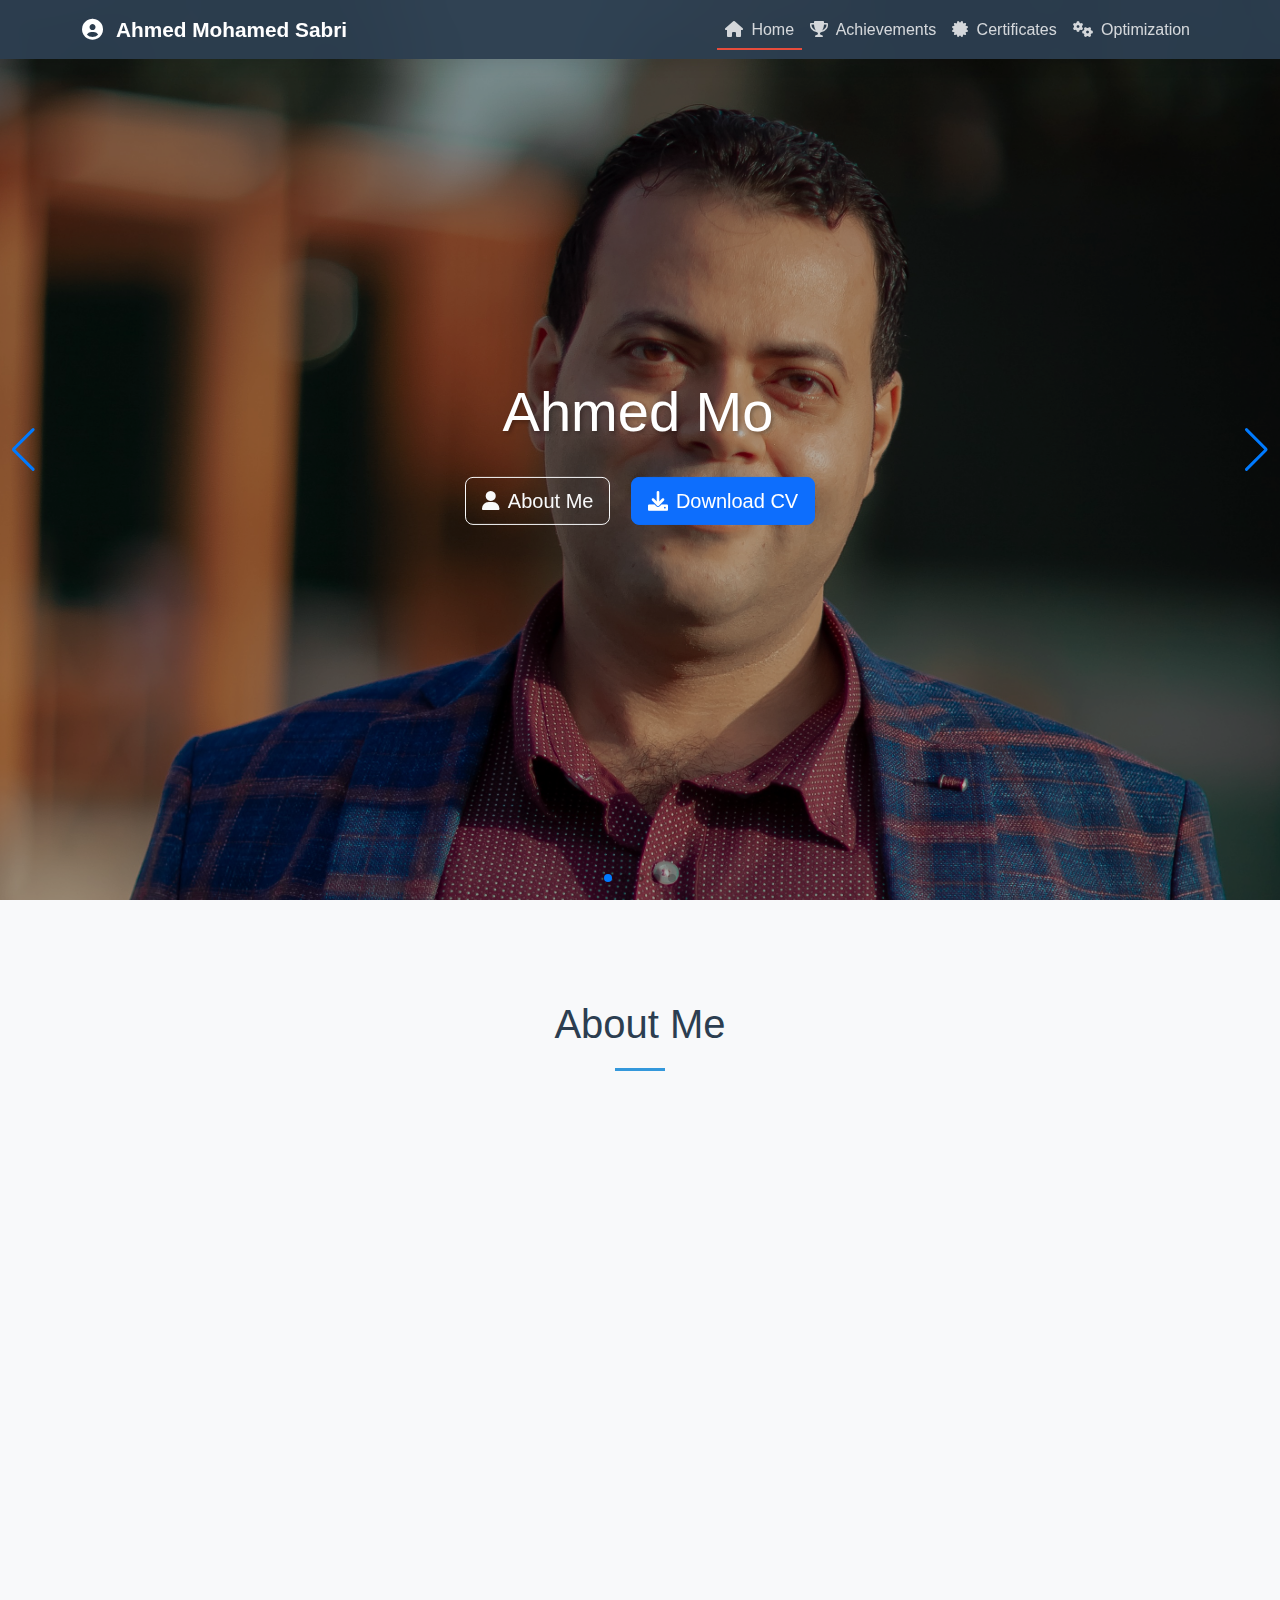
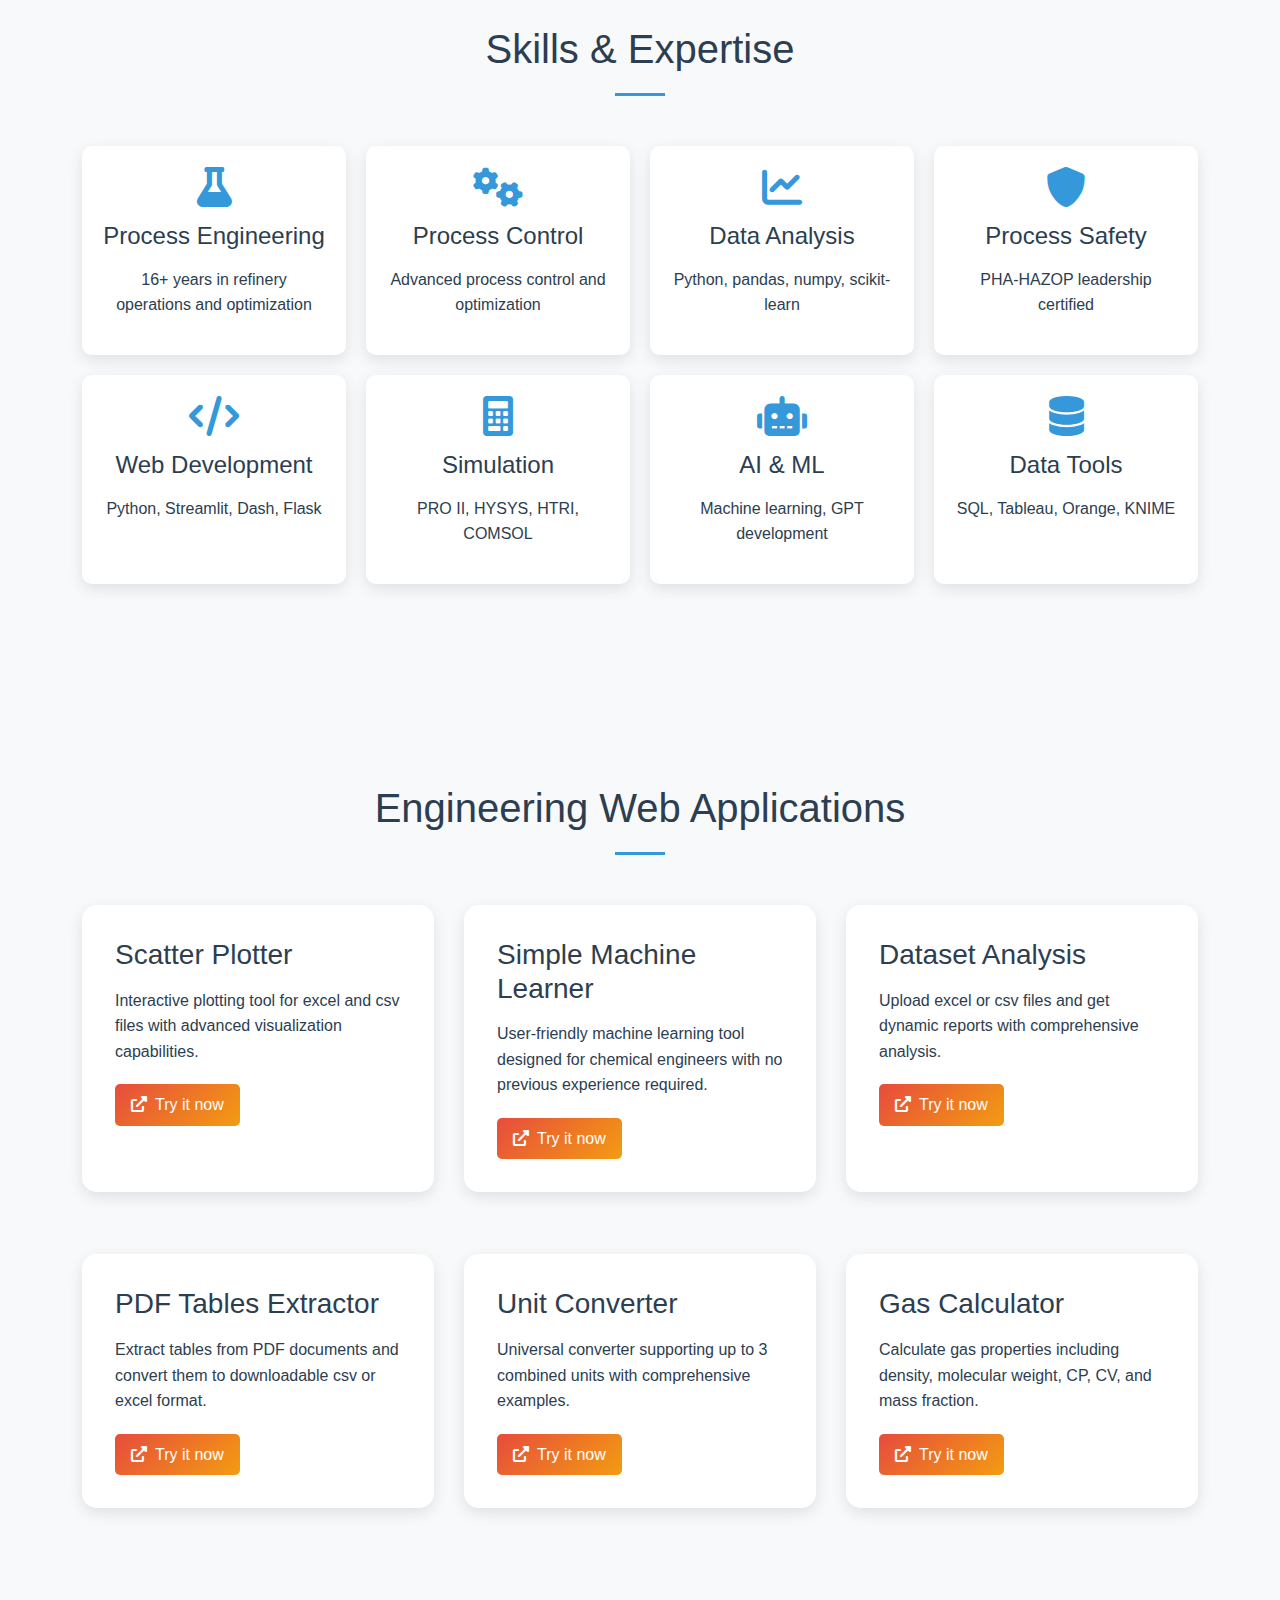
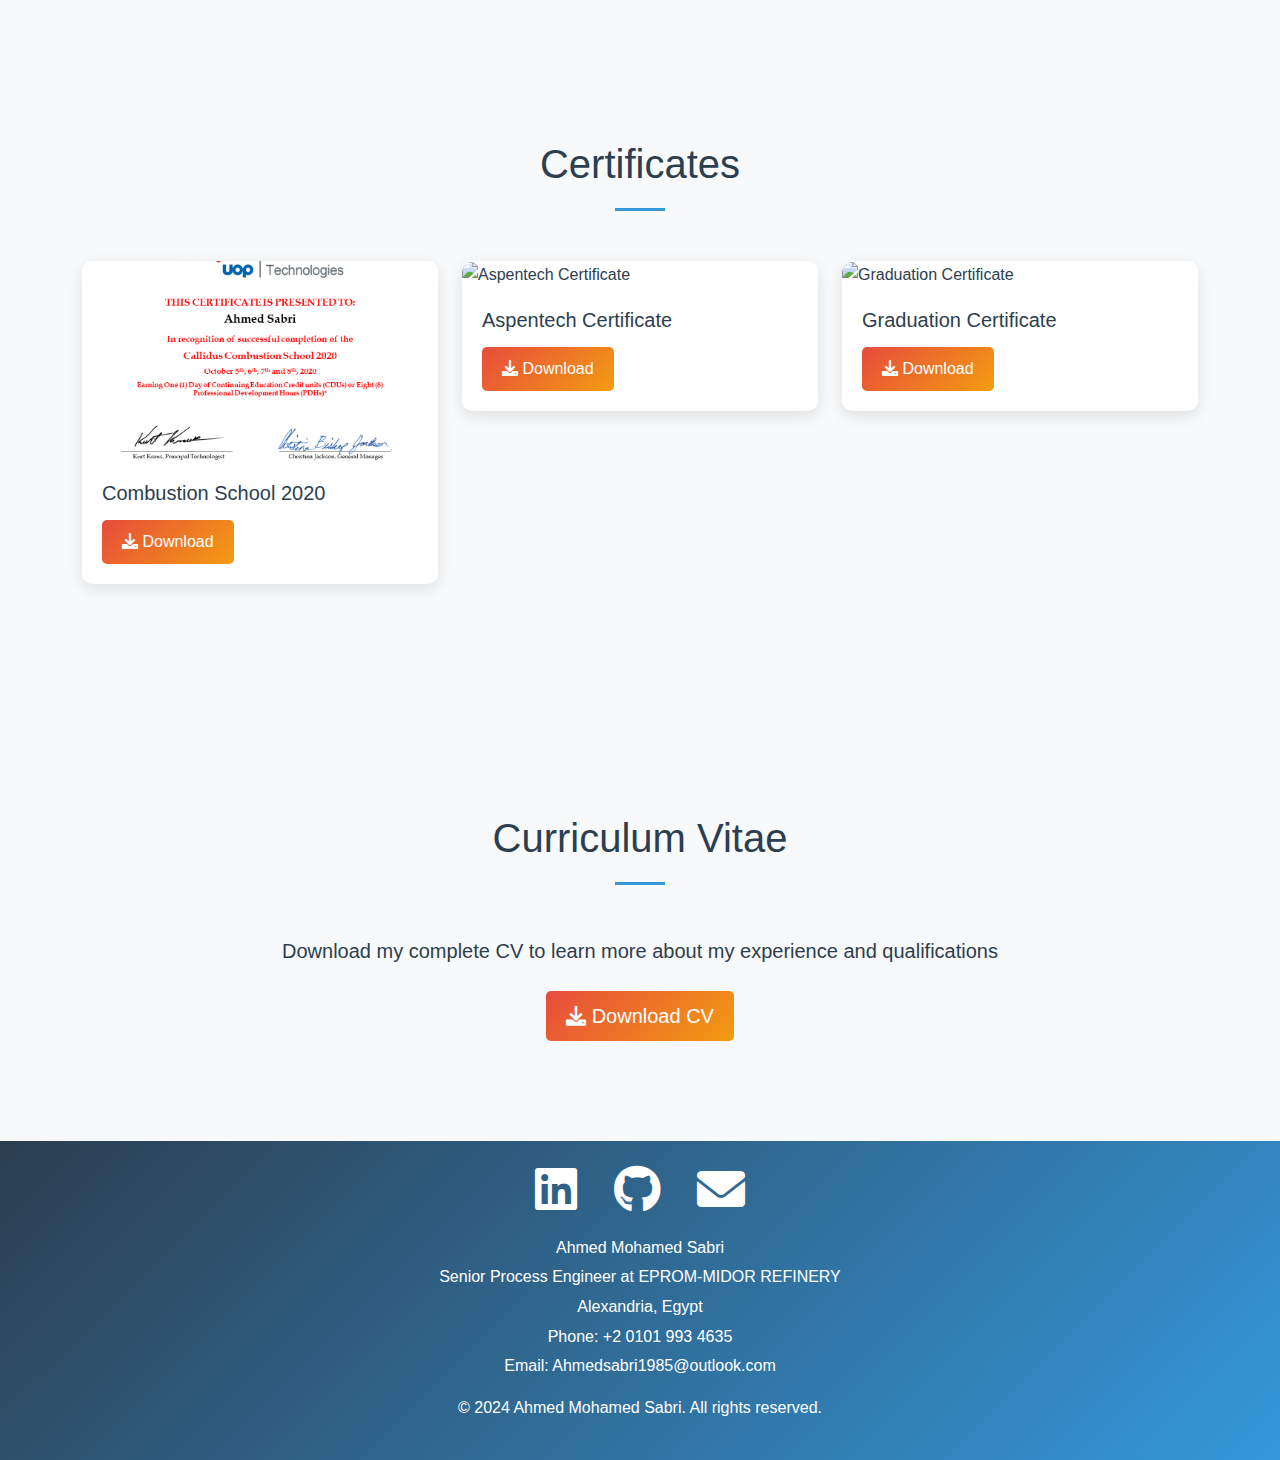
==== commit b2bed9e0: "Updated index.html with latest changes" ====
--- a/index.html
+++ b/index.html
@@ -308,7 +308,7 @@
 
     <!-- About Section -->
     <section id="about" class="section">
-        <div class="container">
+    <div class="container">
             <h2 class="section-title">About Me</h2>
             <div class="row">
                 <div class="col-lg-6 slide-in-left">
@@ -496,7 +496,7 @@
             <p class="mb-1">Phone: +2 0101 993 4635</p>
             <p class="mb-1">Email: Ahmedsabri1985@outlook.com</p>
             <p class="mt-3">&copy; 2024 Ahmed Mohamed Sabri. All rights reserved.</p>
-        </div>
+    </div>
     </footer>
 
     <!-- Scripts -->
